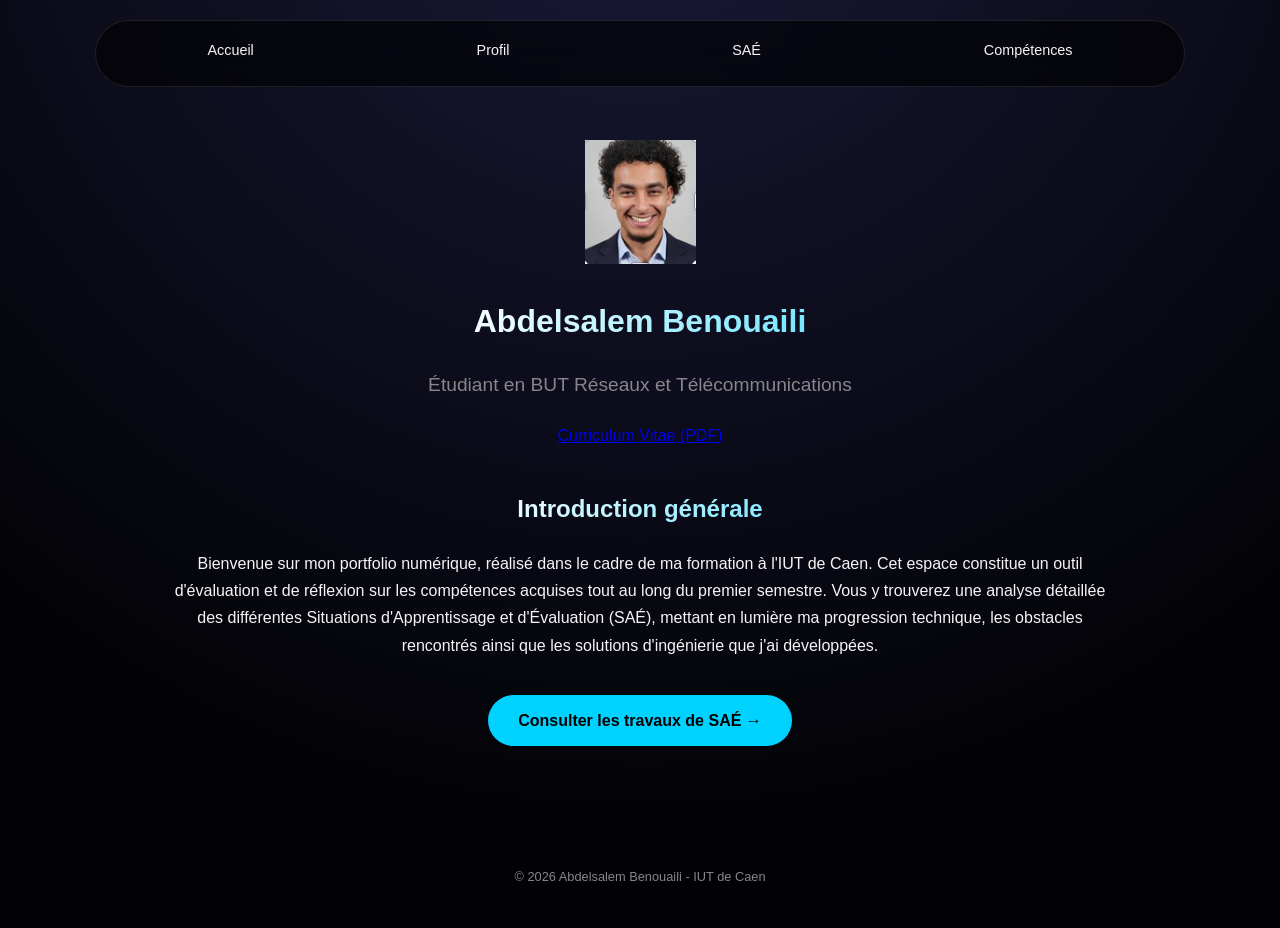
==== index.html @ 94a3f8da "fisrt commit" ====
<!DOCTYPE html>
<html lang="fr">
<head>
    <meta charset="UTF-8">
    <title>Portfolio | Accueil</title>
    <link rel="stylesheet" href="style.css">
</head>
<body>
    <nav>
        <ul>
            <li><a href="index.html">Accueil</a></li>
            <li><a href="profil.html">Profil</a></li>
            <li><a href="sae.html">SAÉ</a></li>
            <li><a href="competences.html">Compétences</a></li>
        </ul>
    </nav>

    <div class="container" style="text-align: center;">
        <div class="photo-square">
            <img src="moi.png" alt="Abdelsalem Benouaili">
        </div>

        <h1>Abdelsalem Benouaili</h1>
        <p style="font-size: 1.2rem; color: #86868b;">Étudiant en BUT Réseaux et Télécommunications</p>

        <div style="margin: 20px 0;">
            <a href="CV.pdf" target="_blank" class="btn-link">Curriculum Vitae (PDF)</a>
        </div>
        
        <div class="glass-card" style="margin-top: 40px;">
            <h2>Introduction générale</h2>
            <p>Bienvenue sur mon portfolio numérique, réalisé dans le cadre de ma formation à l'IUT de Caen. Cet espace constitue un outil d'évaluation et de réflexion sur les compétences acquises tout au long du premier semestre. Vous y trouverez une analyse détaillée des différentes Situations d'Apprentissage et d'Évaluation (SAÉ), mettant en lumière ma progression technique, les obstacles rencontrés ainsi que les solutions d'ingénierie que j'ai développées.</p>
            <a href="sae.html" style="display:inline-block; margin-top:20px; background:var(--cyber-cyan); color:black; padding:12px 30px; border-radius:30px; text-decoration:none; font-weight:bold;">Consulter les travaux de SAÉ →</a>
        </div>
    </div>
    <footer>© 2026 Abdelsalem Benouaili - IUT de Caen</footer>
</body>
</html>
---- style.css ----
:root {
    --space-black: #020205;
    --star-white: #f5f5f7;
    --cyber-cyan: #00d2ff;
    --glass: rgba(255, 255, 255, 0.03);
    --glass-border: rgba(255, 255, 255, 0.1);
}

body {
    background-color: var(--space-black);
    background-image: radial-gradient(circle at 50% -20%, #1a1a3a 0%, #020205 80%);
    color: var(--star-white);
    font-family: 'Inter', -apple-system, sans-serif;
    margin: 0;
    line-height: 1.7;
}

/* Barre de navigation */
nav {
    position: fixed;
    top: 20px; left: 50%;
    transform: translateX(-50%);
    width: 85%;
    background: rgba(0, 0, 0, 0.6);
    backdrop-filter: blur(20px);
    border: 1px solid var(--glass-border);
    border-radius: 40px;
    z-index: 1000;
}

nav ul { display: flex; justify-content: space-around; list-style: none; padding: 15px 0; margin: 0; }
nav a { color: var(--star-white); text-decoration: none; font-size: 0.9rem; transition: 0.3s; }
nav a:hover { color: var(--cyber-cyan); }

/* Conteneur principal */
.container { max-width: 950px; margin: 140px auto 80px; padding: 0 20px; }

h1, h2 { background: linear-gradient(120deg, #fff 30%, var(--cyber-cyan)); -webkit-background-clip: text; -webkit-text-fill-color: transparent; }
h3 { color: var(--cyber-cyan); margin-top: 25px; margin-bottom: 10px; font-size: 1.1rem;}

/* Structure des Menus Déroulants */
details {
    background: var(--glass);
    border: 1px solid var(--glass-border);
    border-radius: 18px;
    margin-bottom: 20px;
    overflow: hidden;
    transition: 0.3s;
}

details[open] { background: rgba(255, 255, 255, 0.06); border-color: var(--cyber-cyan); }

summary {
    padding: 20px;
    font-size: 1.2rem;
    font-weight: 600;
    cursor: pointer;
    list-style: none;
    display: flex;
    justify-content: space-between;
    align-items: center;
}

summary::after {
    content: '→';
    color: var(--cyber-cyan);
    transition: 0.3s;
}

details[open] summary::after { transform: rotate(90deg); }

.sae-content { padding: 0 25px 25px; border-top: 1px solid var(--glass-border); margin-top: 10px; }
.badge { display: inline-block; padding: 2px 10px; border: 1px solid var(--cyber-cyan); border-radius: 10px; font-size: 0.7rem; color: var(--cyber-cyan); margin-bottom: 15px; }

/* Blocs d'étapes et d'évaluation */
ul { margin-bottom: 20px; padding-left: 20px; }
li { margin-bottom: 8px; }

.evaluation-box {
    margin-top: 25px;
    padding: 20px;
    border-radius: 14px;
    background: rgba(0, 210, 255, 0.04);
    border: 1px dashed rgba(0, 210, 255, 0.3);
}

/* Gestion des galeries d'images de preuves */
.evidence-gallery {
    display: grid;
    grid-template-columns: repeat(auto-fit, minmax(350px, 1fr));
    gap: 20px;
    margin: 20px 0;
}

.evidence-wrapper {
    background: rgba(0, 0, 0, 0.4);
    border: 1px solid var(--glass-border);
    border-radius: 14px;
    padding: 15px;
    text-align: center;
}

.sae-image {
    max-width: 100%;
    height: auto;
    border-radius: 8px;
    border: 1px solid rgba(255,255,255,0.05);
    margin-bottom: 10px;
}

.image-caption {
    font-size: 0.8rem;
    color: #86868b;
    font-style: italic;
    line-height: 1.4;
}

footer { text-align: center; color: #86868b; padding: 40px; font-size: 0.8rem; }
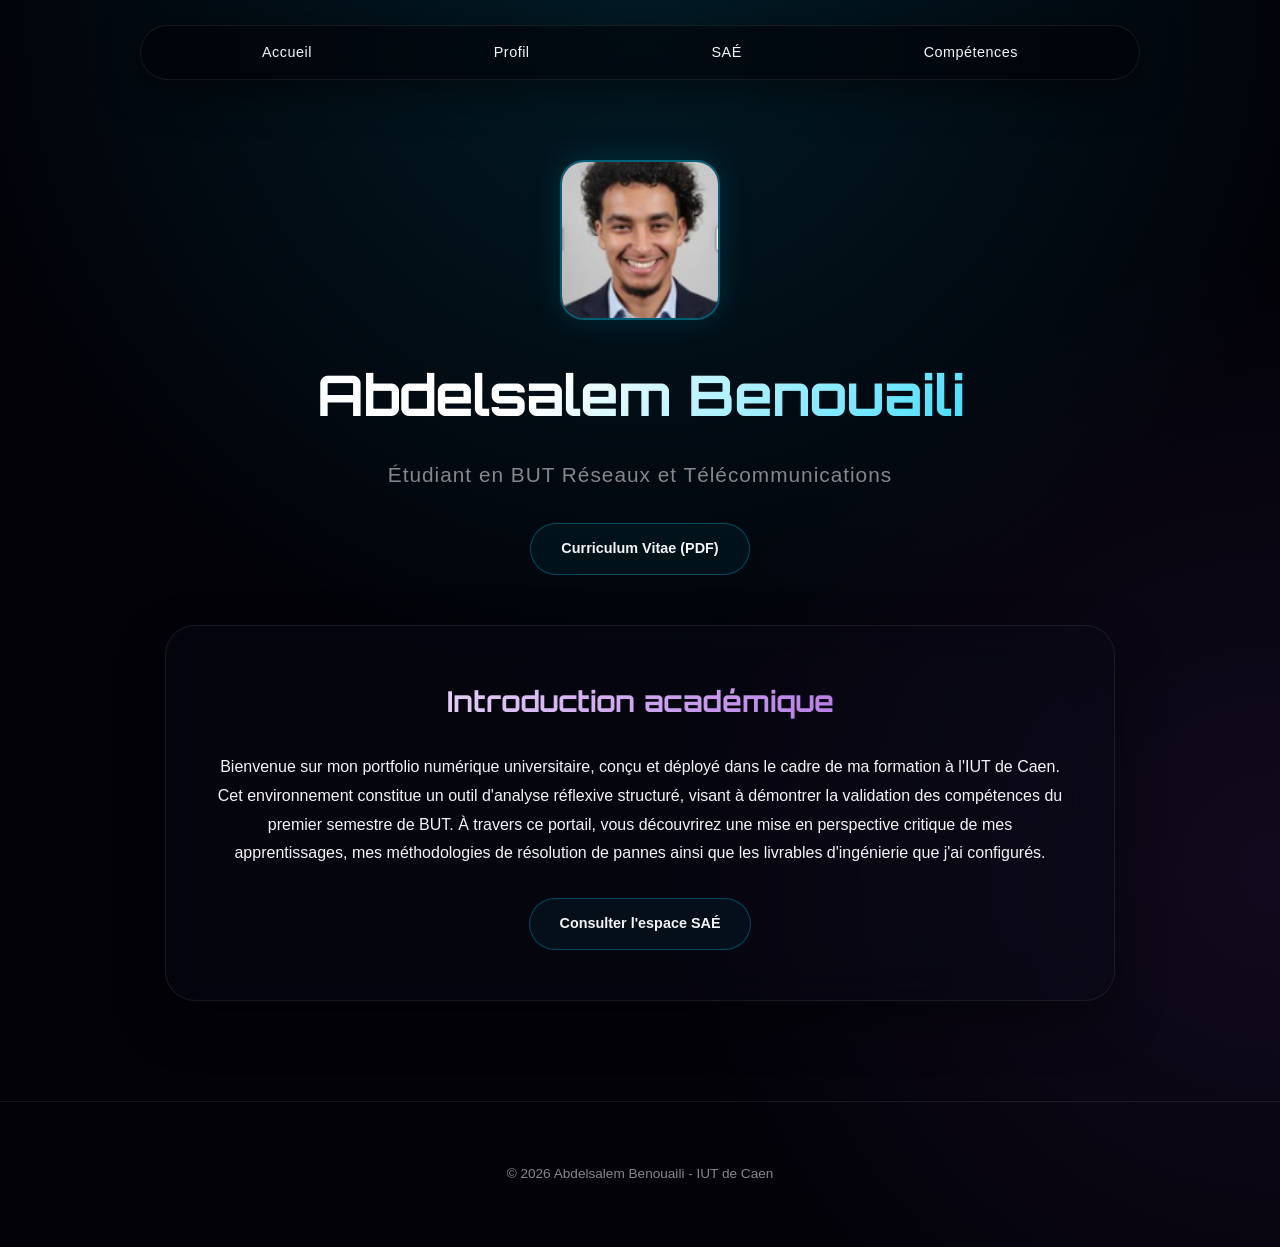
==== commit 7b58ad60: "secondcommit" ====
--- a/index.html
+++ b/index.html
@@ -21,16 +21,16 @@
         </div>
 
         <h1>Abdelsalem Benouaili</h1>
-        <p style="font-size: 1.2rem; color: #86868b;">Étudiant en BUT Réseaux et Télécommunications</p>
+        <p style="font-size: 1.3rem; color: #86868b; letter-spacing: 1px;">Étudiant en BUT Réseaux et Télécommunications</p>
 
-        <div style="margin: 20px 0;">
-            <a href="CV.pdf" target="_blank" class="btn-link">Curriculum Vitae (PDF)</a>
+        <div style="margin: 30px 0;">
+            <a href="CV.pdf" target="_blank" class="btn-cyber">Curriculum Vitae (PDF)</a>
         </div>
         
-        <div class="glass-card" style="margin-top: 40px;">
-            <h2>Introduction générale</h2>
-            <p>Bienvenue sur mon portfolio numérique, réalisé dans le cadre de ma formation à l'IUT de Caen. Cet espace constitue un outil d'évaluation et de réflexion sur les compétences acquises tout au long du premier semestre. Vous y trouverez une analyse détaillée des différentes Situations d'Apprentissage et d'Évaluation (SAÉ), mettant en lumière ma progression technique, les obstacles rencontrés ainsi que les solutions d'ingénierie que j'ai développées.</p>
-            <a href="sae.html" style="display:inline-block; margin-top:20px; background:var(--cyber-cyan); color:black; padding:12px 30px; border-radius:30px; text-decoration:none; font-weight:bold;">Consulter les travaux de SAÉ →</a>
+        <div class="glass-card" style="margin-top: 50px;">
+            <h2>Introduction académique</h2>
+            <p>Bienvenue sur mon portfolio numérique universitaire, conçu et déployé dans le cadre de ma formation à l'IUT de Caen. Cet environnement constitue un outil d'analyse réflexive structuré, visant à démontrer la validation des compétences du premier semestre de BUT. À travers ce portail, vous découvrirez une mise en perspective critique de mes apprentissages, mes méthodologies de résolution de pannes ainsi que les livrables d'ingénierie que j'ai configurés.</p>
+            <a href="sae.html" style="display:inline-block; margin-top:30px;" class="btn-cyber">Consulter l'espace SAÉ</a>
         </div>
     </div>
     <footer>© 2026 Abdelsalem Benouaili - IUT de Caen</footer>
--- a/style.css
+++ b/style.css
@@ -1,58 +1,213 @@
+@import url('https://fonts.googleapis.com/css2?family=Orbitron:wght@400;700&family=SF+Pro+Display:wght@300;400;600&display=swap');
+
 :root {
-    --space-black: #020205;
-    --star-white: #f5f5f7;
+    --bg-space: #020208;
     --cyber-cyan: #00d2ff;
-    --glass: rgba(255, 255, 255, 0.03);
-    --glass-border: rgba(255, 255, 255, 0.1);
+    --neon-purple: #9d4edd;
+    --apple-white: #f5f5f7;
+    --card-glass: rgba(10, 10, 25, 0.4);
+    --border-glass: rgba(255, 255, 255, 0.08);
+}
+
+* {
+    margin: 0;
+    padding: 0;
+    box-sizing: border-box;
 }
 
 body {
-    background-color: var(--space-black);
-    background-image: radial-gradient(circle at 50% -20%, #1a1a3a 0%, #020205 80%);
-    color: var(--star-white);
-    font-family: 'Inter', -apple-system, sans-serif;
-    margin: 0;
-    line-height: 1.7;
-}
-
-/* Barre de navigation */
+    background-color: var(--bg-space);
+    background-image: 
+        radial-gradient(circle at 50% 0%, rgba(0, 210, 255, 0.12) 0%, transparent 50%),
+        radial-gradient(circle at 100% 70%, rgba(157, 78, 221, 0.1) 0%, transparent 40%);
+    color: var(--apple-white);
+    font-family: 'SF Pro Display', -apple-system, sans-serif;
+    overflow-x: hidden;
+    line-height: 1.8;
+}
+
+/* Barre de navigation futuriste flottante */
 nav {
     position: fixed;
-    top: 20px; left: 50%;
+    top: 25px; left: 50%;
     transform: translateX(-50%);
     width: 85%;
-    background: rgba(0, 0, 0, 0.6);
-    backdrop-filter: blur(20px);
-    border: 1px solid var(--glass-border);
-    border-radius: 40px;
+    max-width: 1000px;
+    background: rgba(2, 2, 8, 0.6);
+    backdrop-filter: blur(30px);
+    -webkit-backdrop-filter: blur(30px);
+    border: 1px solid var(--border-glass);
+    border-radius: 50px;
+    padding: 12px 30px;
     z-index: 1000;
-}
-
-nav ul { display: flex; justify-content: space-around; list-style: none; padding: 15px 0; margin: 0; }
-nav a { color: var(--star-white); text-decoration: none; font-size: 0.9rem; transition: 0.3s; }
-nav a:hover { color: var(--cyber-cyan); }
-
-/* Conteneur principal */
-.container { max-width: 950px; margin: 140px auto 80px; padding: 0 20px; }
-
-h1, h2 { background: linear-gradient(120deg, #fff 30%, var(--cyber-cyan)); -webkit-background-clip: text; -webkit-text-fill-color: transparent; }
-h3 { color: var(--cyber-cyan); margin-top: 25px; margin-bottom: 10px; font-size: 1.1rem;}
-
-/* Structure des Menus Déroulants */
+    box-shadow: 0 10px 40px rgba(0, 0, 0, 0.5);
+}
+
+nav ul {
+    display: flex;
+    justify-content: space-around;
+    align-items: center;
+    list-style: none;
+    margin: 0; padding: 0;
+}
+
+nav a {
+    color: var(--apple-white);
+    text-decoration: none;
+    font-size: 0.9rem;
+    font-weight: 500;
+    letter-spacing: 0.5px;
+    transition: all 0.4s cubic-bezier(0.16, 1, 0.3, 1);
+}
+
+nav a:hover {
+    color: var(--cyber-cyan);
+    text-shadow: 0 0 15px var(--cyber-cyan);
+}
+
+/* Conteneurs et cartes en verre */
+.container {
+    max-width: 1000px;
+    margin: 160px auto 100px;
+    padding: 0 25px;
+}
+
+.glass-card {
+    background: var(--card-glass);
+    backdrop-filter: blur(25px);
+    -webkit-backdrop-filter: blur(25px);
+    border: 1px solid var(--border-glass);
+    border-radius: 30px;
+    padding: 50px;
+    margin-bottom: 40px;
+    box-shadow: 0 20px 50px rgba(0, 0, 0, 0.4);
+    position: relative;
+    overflow: hidden;
+}
+
+.glass-card::before {
+    content: '';
+    position: absolute;
+    top: 0; left: -100%;
+    width: 100%; height: 100%;
+    background: linear-gradient(90deg, transparent, rgba(255, 255, 255, 0.03), transparent);
+    transition: 0.6s;
+}
+
+.glass-card:hover::before {
+    left: 100%;
+}
+
+/* Typographies de l'espace */
+h1 {
+    font-family: 'Orbitron', sans-serif;
+    font-size: 3.5rem;
+    font-weight: 700;
+    letter-spacing: -1px;
+    background: linear-gradient(135deg, #ffffff 40%, var(--cyber-cyan));
+    -webkit-background-clip: text;
+    -webkit-text-fill-color: transparent;
+    margin-bottom: 10px;
+}
+
+h2 {
+    font-family: 'Orbitron', sans-serif;
+    font-size: 1.8rem;
+    font-weight: 700;
+    background: linear-gradient(135deg, #ffffff, var(--neon-purple));
+    -webkit-background-clip: text;
+    -webkit-text-fill-color: transparent;
+    margin-bottom: 25px;
+}
+
+h3 {
+    color: var(--cyber-cyan);
+    font-size: 1.2rem;
+    font-weight: 600;
+    margin-top: 35px;
+    margin-bottom: 15px;
+    letter-spacing: 0.5px;
+}
+
+/* Carré Photo de Profil avec lueur animée */
+.photo-square {
+    width: 160px; height: 160px;
+    margin: 0 auto 25px;
+    border-radius: 24px;
+    border: 2px solid rgba(0, 210, 255, 0.4);
+    overflow: hidden;
+    position: relative;
+    box-shadow: 0 0 30px rgba(0, 210, 255, 0.15);
+    transition: transform 0.4s ease;
+}
+
+.photo-square:hover {
+    transform: scale(1.05) rotate(1deg);
+    border-color: var(--cyber-cyan);
+    box-shadow: 0 0 35px rgba(0, 210, 255, 0.4);
+}
+
+.photo-square img {
+    width: 100%; height: 100%;
+    object-fit: cover;
+}
+
+/* Boutons de téléchargement */
+.btn-cyber {
+    display: inline-block;
+    padding: 12px 30px;
+    background: rgba(0, 210, 255, 0.05);
+    border: 1px solid rgba(0, 210, 255, 0.3);
+    border-radius: 50px;
+    color: var(--star-white);
+    text-decoration: none;
+    font-size: 0.9rem;
+    font-weight: 600;
+    transition: all 0.3s ease;
+    box-shadow: inset 0 0 10px rgba(0, 210, 255, 0);
+}
+
+.btn-cyber:hover {
+    background: var(--cyber-cyan);
+    color: var(--space-black);
+    box-shadow: 0 0 20px rgba(0, 210, 255, 0.4);
+    border-color: var(--cyber-cyan);
+    transform: translateY(-2px);
+}
+
+/* Badges AC */
+.badge {
+    display: inline-block;
+    padding: 4px 14px;
+    background: rgba(0, 210, 255, 0.06);
+    border: 1px solid rgba(0, 210, 255, 0.25);
+    border-radius: 12px;
+    font-family: 'Orbitron', sans-serif;
+    font-size: 0.75rem;
+    color: var(--cyber-cyan);
+    margin-right: 8px;
+    margin-bottom: 15px;
+}
+
+/* Système d'accordéon interactif Apple Space */
 details {
-    background: var(--glass);
-    border: 1px solid var(--glass-border);
-    border-radius: 18px;
+    background: var(--card-glass);
+    border: 1px solid var(--border-glass);
+    border-radius: 20px;
     margin-bottom: 20px;
-    overflow: hidden;
-    transition: 0.3s;
-}
-
-details[open] { background: rgba(255, 255, 255, 0.06); border-color: var(--cyber-cyan); }
+    transition: all 0.4s cubic-bezier(0.16, 1, 0.3, 1);
+}
+
+details[open] {
+    border-color: var(--cyber-cyan);
+    box-shadow: 0 0 30px rgba(0, 210, 255, 0.08);
+    background: rgba(15, 15, 35, 0.45);
+}
 
 summary {
-    padding: 20px;
-    font-size: 1.2rem;
+    padding: 22px 30px;
+    font-family: 'SF Pro Display', sans-serif;
+    font-size: 1.25rem;
     font-weight: 600;
     cursor: pointer;
     list-style: none;
@@ -61,51 +216,53 @@
     align-items: center;
 }
 
+summary::-webkit-details-marker { display: none; }
+
 summary::after {
-    content: '→';
-    color: var(--cyber-cyan);
-    transition: 0.3s;
-}
-
-details[open] summary::after { transform: rotate(90deg); }
-
-.sae-content { padding: 0 25px 25px; border-top: 1px solid var(--glass-border); margin-top: 10px; }
-.badge { display: inline-block; padding: 2px 10px; border: 1px solid var(--cyber-cyan); border-radius: 10px; font-size: 0.7rem; color: var(--cyber-cyan); margin-bottom: 15px; }
-
-/* Blocs d'étapes et d'évaluation */
-ul { margin-bottom: 20px; padding-left: 20px; }
-li { margin-bottom: 8px; }
-
-.evaluation-box {
-    margin-top: 25px;
-    padding: 20px;
-    border-radius: 14px;
-    background: rgba(0, 210, 255, 0.04);
-    border: 1px dashed rgba(0, 210, 255, 0.3);
-}
-
-/* Gestion des galeries d'images de preuves */
+    content: '+';
+    font-family: 'Orbitron', sans-serif;
+    font-size: 1.5rem;
+    color: var(--cyber-cyan);
+    transition: transform 0.4s ease;
+}
+
+details[open] summary::after {
+    content: '−';
+    color: var(--cyber-cyan);
+}
+
+.sae-content {
+    padding: 0 30px 30px;
+    border-top: 1px solid var(--border-glass);
+    padding-top: 25px;
+}
+
+/* Galeries multimédias d'évaluation */
 .evidence-gallery {
     display: grid;
-    grid-template-columns: repeat(auto-fit, minmax(350px, 1fr));
-    gap: 20px;
-    margin: 20px 0;
+    grid-template-columns: repeat(auto-fit, minmax(340px, 1fr));
+    gap: 25px;
+    margin: 25px 0;
 }
 
 .evidence-wrapper {
-    background: rgba(0, 0, 0, 0.4);
-    border: 1px solid var(--glass-border);
-    border-radius: 14px;
-    padding: 15px;
-    text-align: center;
+    background: rgba(0, 0, 0, 0.3);
+    border: 1px solid var(--border-glass);
+    border-radius: 18px;
+    padding: 18px;
+    transition: border-color 0.3s ease;
+}
+
+.evidence-wrapper:hover {
+    border-color: rgba(0, 210, 255, 0.3);
 }
 
 .sae-image {
-    max-width: 100%;
+    width: 100%;
     height: auto;
-    border-radius: 8px;
-    border: 1px solid rgba(255,255,255,0.05);
-    margin-bottom: 10px;
+    border-radius: 12px;
+    border: 1px solid rgba(255, 255, 255, 0.05);
+    margin-bottom: 12px;
 }
 
 .image-caption {
@@ -115,4 +272,18 @@
     line-height: 1.4;
 }
 
-footer { text-align: center; color: #86868b; padding: 40px; font-size: 0.8rem; }+.evaluation-box {
+    margin-top: 30px;
+    padding: 25px;
+    border-radius: 16px;
+    background: rgba(0, 210, 255, 0.03);
+    border-left: 4px solid var(--cyber-cyan);
+}
+
+footer {
+    text-align: center;
+    color: #86868b;
+    padding: 60px 20px;
+    font-size: 0.85rem;
+    border-top: 1px solid var(--border-glass);
+}
